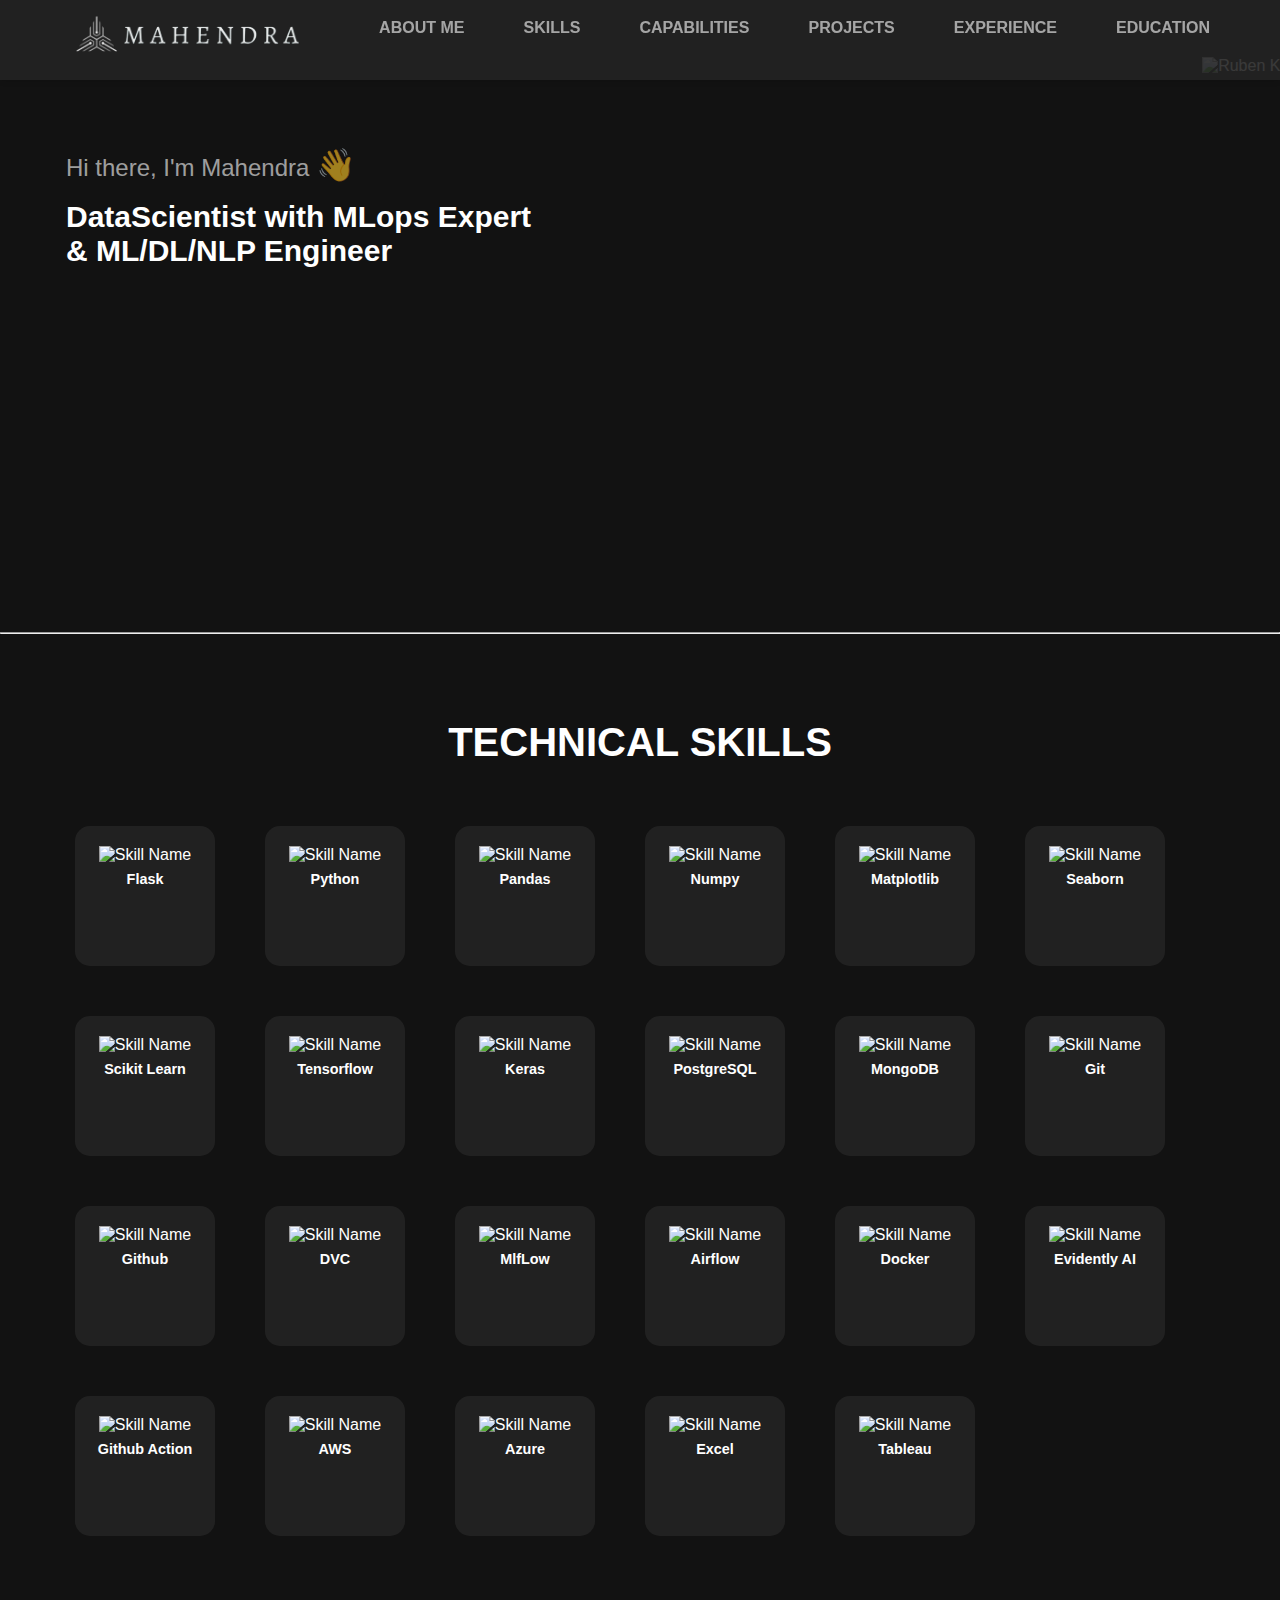
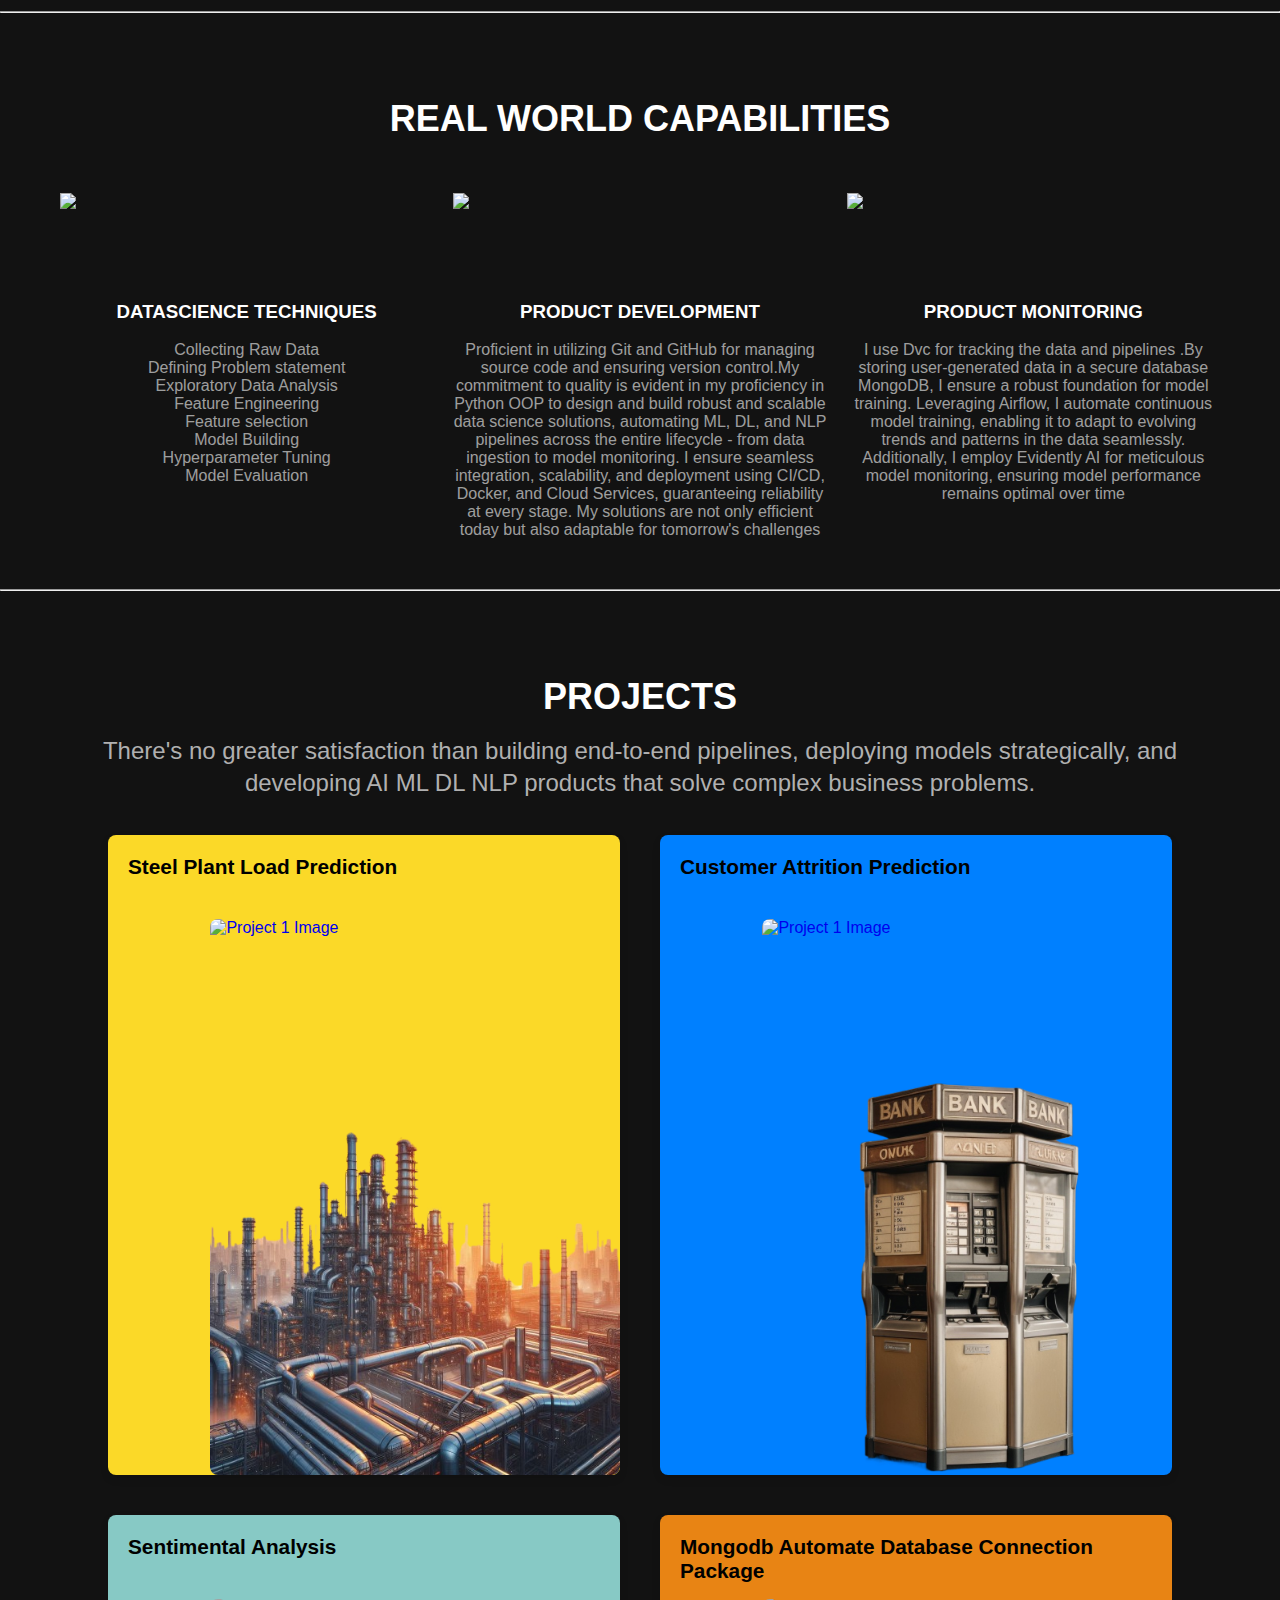
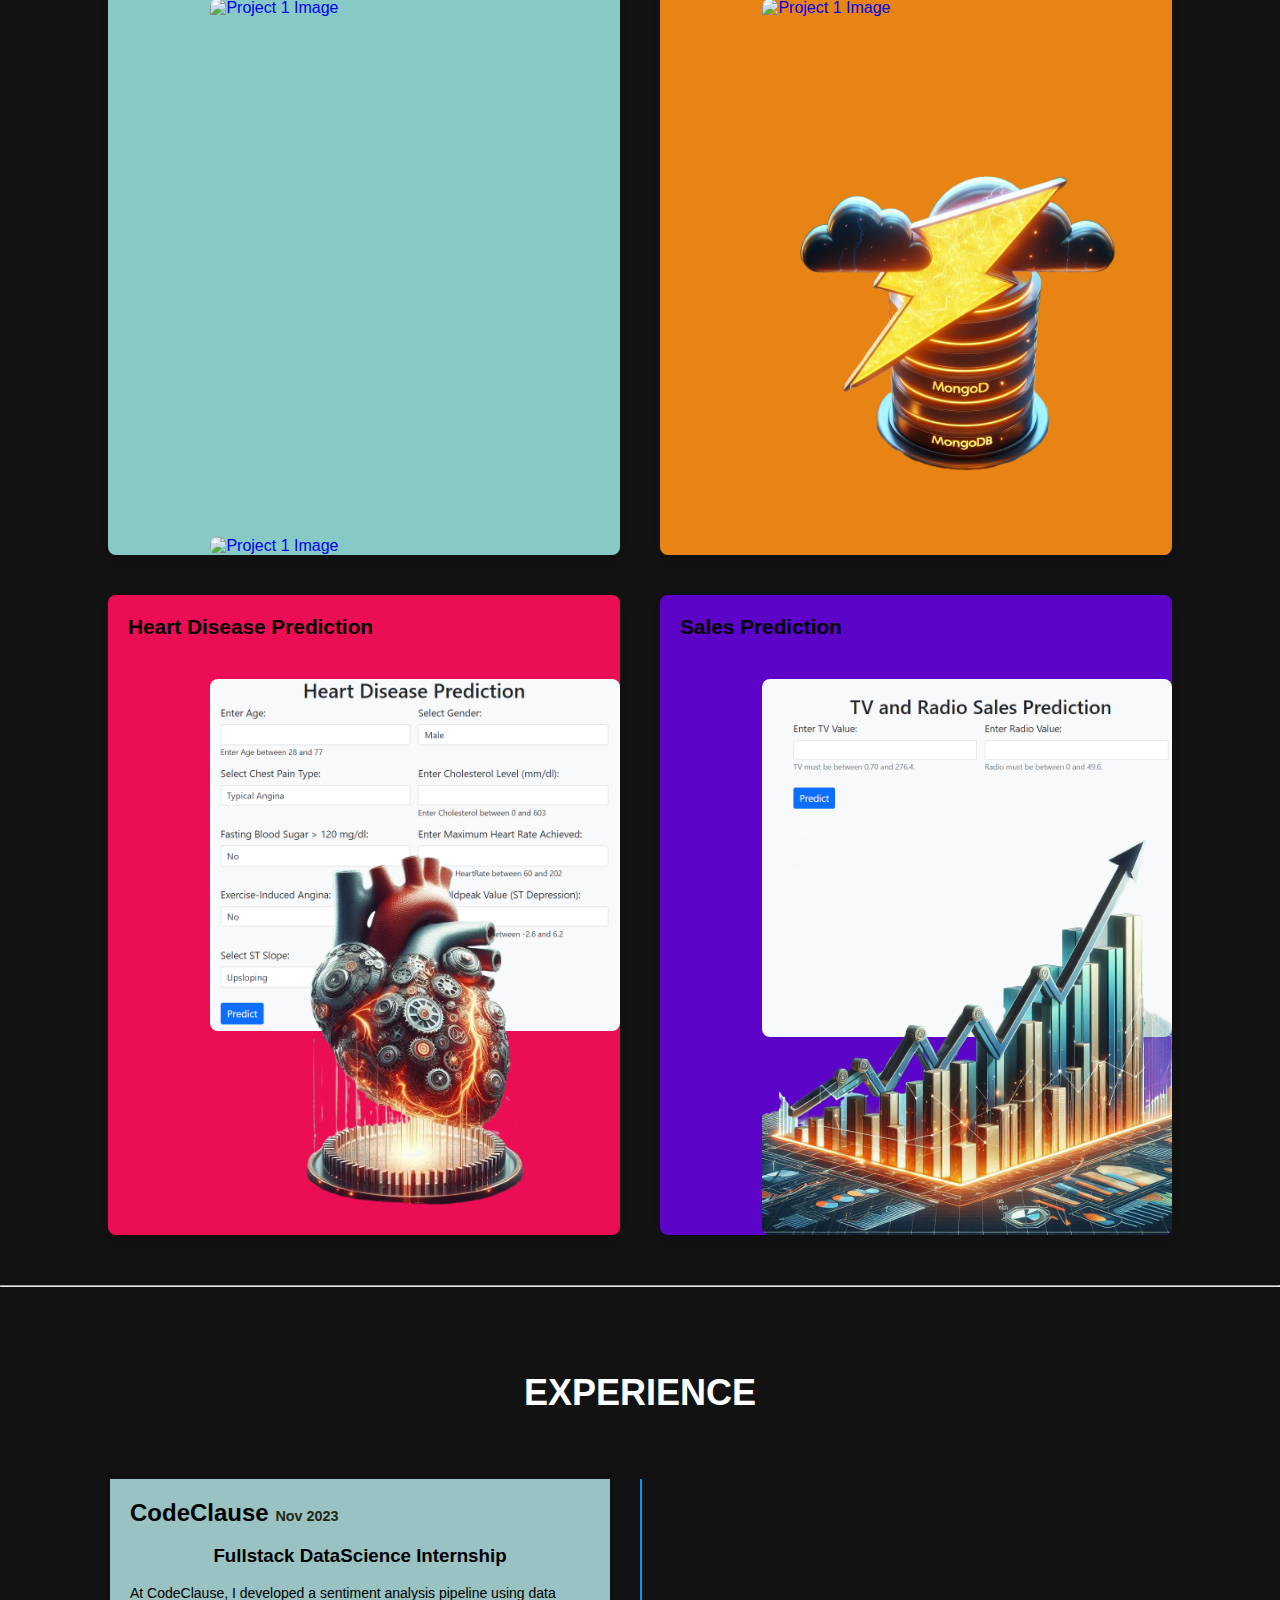
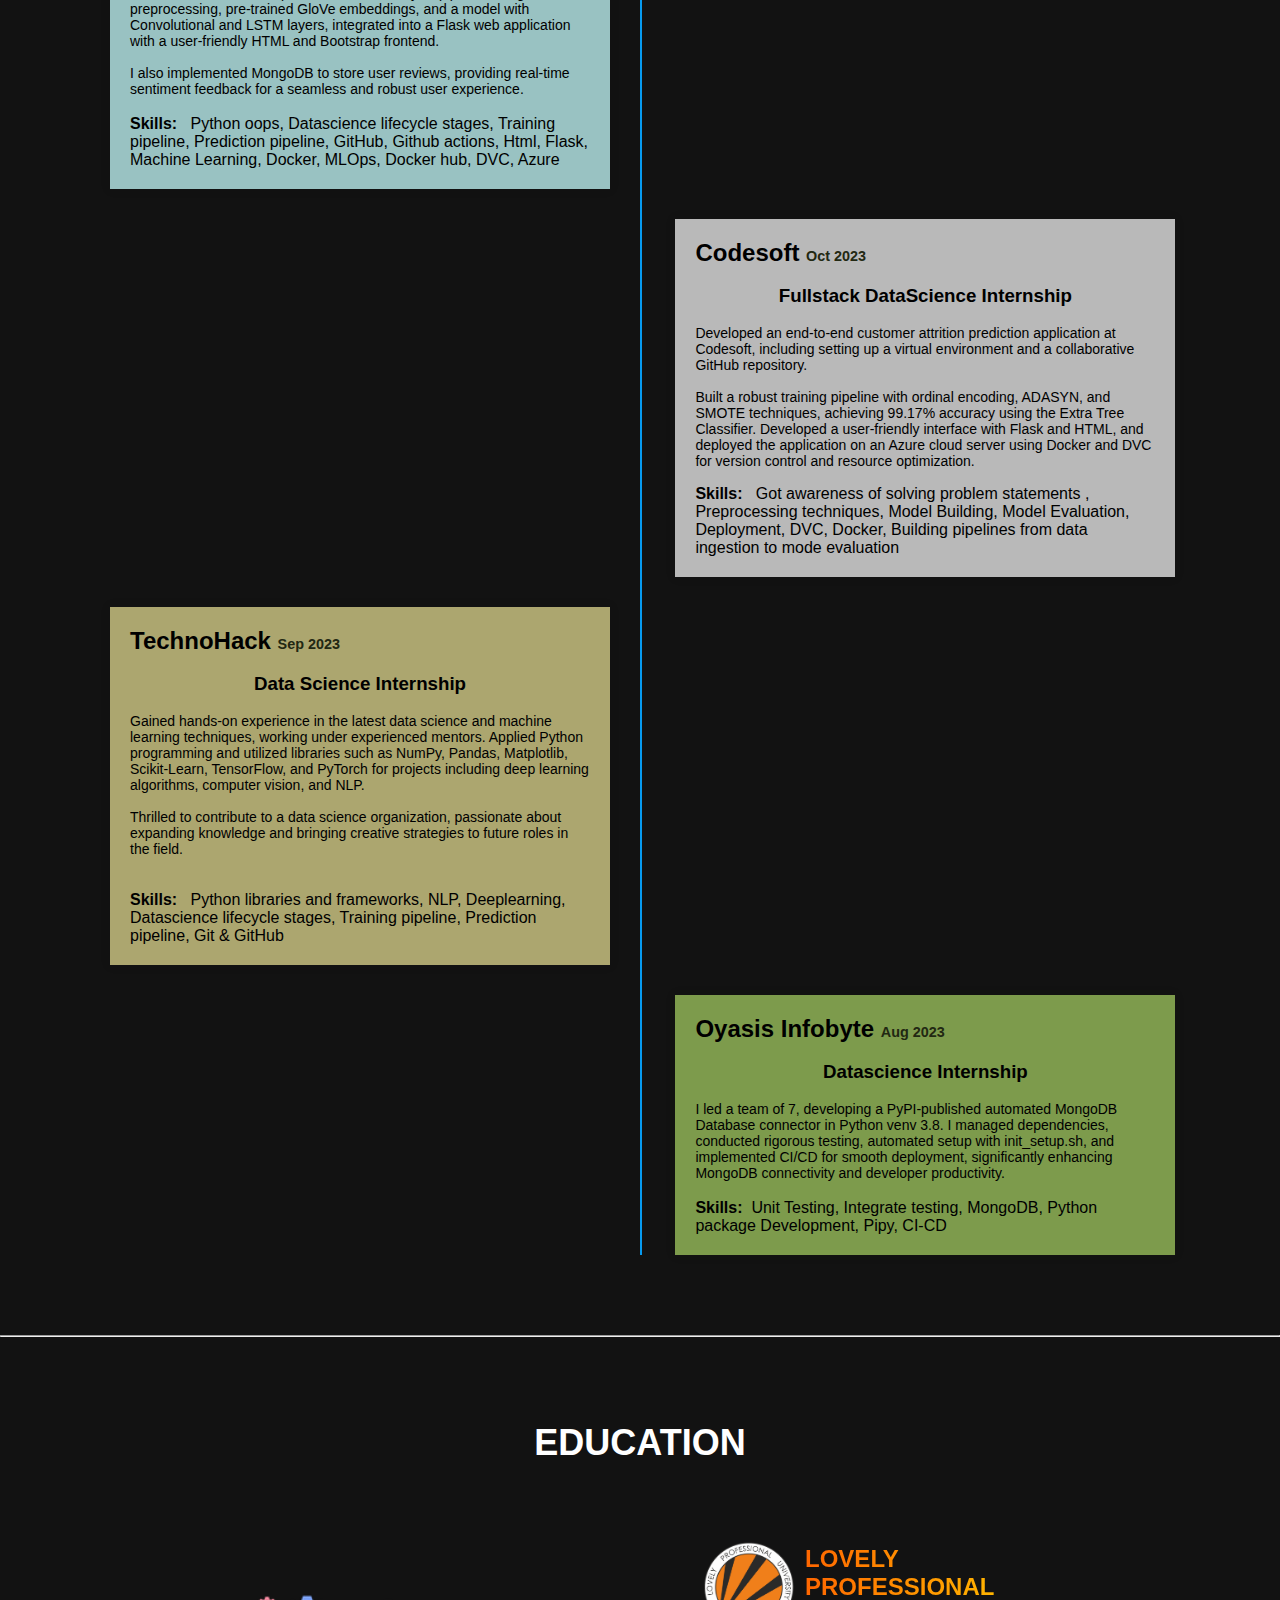
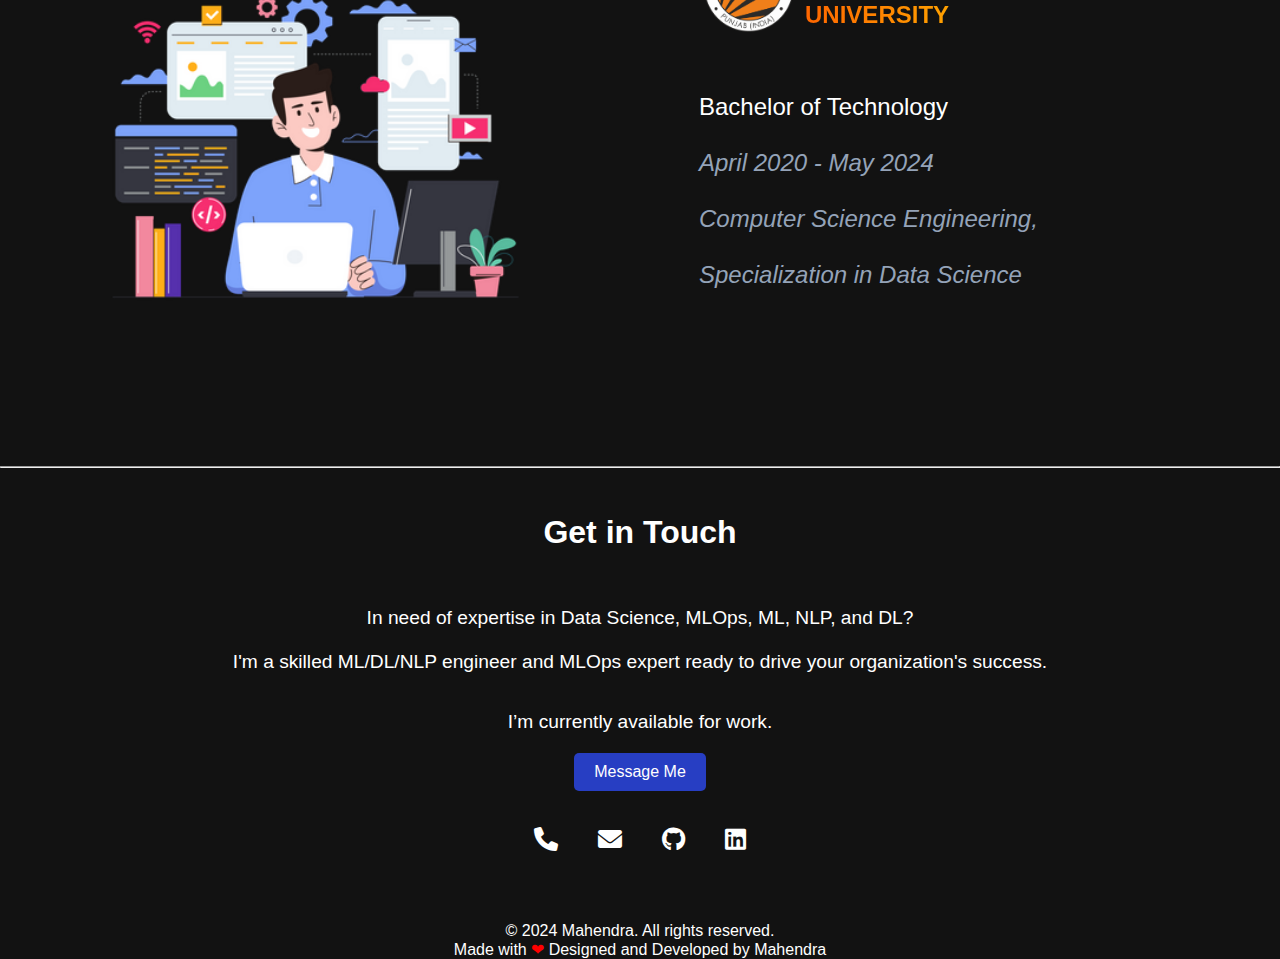
==== myproject/index.html @ 82779351 "first commit" ====
<!DOCTYPE html>
<html lang="en">

<head>
    <meta charset="UTF-8">
    <meta name="viewport" content="width=device-width, initial-scale=1.0">
    <title>Document</title>
    <link rel="stylesheet" href="css/index.css">
    <link rel="stylesheet" href="css/about.css">
    <link rel="stylesheet" href="css/project.css">
    <link rel="stylesheet" href="css/capabilities.css">
    <link rel="stylesheet" href="css/skills.css">
    <link rel="stylesheet" href="css/footer.css">
    <link rel="icon" type="image/svg+xml" href="/assets/favicon-89243759.ico">
    <link rel="stylesheet" href="https://cdnjs.cloudflare.com/ajax/libs/font-awesome/6.0.0-beta3/css/all.min.css">
    <link rel="stylesheet" href="css/education.css">
    <link rel="stylesheet" href="css/experience.css">
    <script src="index.js"></script>
    <!-- Bootstrap CSS -->
</head>

<body style="margin: 0;">

    <nav>

        <!-- <style>
            .logo img {

                width: 15rem;
            }
        </style> -->
        <div class="menu-icon" onclick="toggleMenu()">☰</div>
        <br><br>
        <ul>
            <li class="logo"><img src="images/mahendra_logo-removebg-preview.png" alt="Your Logo"><span></span></li>
            <li><a href="#about">ABOUT ME</a></li>
            <li><a href="#skills">SKILLS</a></li>
            <li><a href="#capabilities">CAPABILITIES</a></li>
            <li><a href="#projects">PROJECTS</a></li>
            <li><a href="#experience">EXPERIENCE</a></li>
            <li><a href="#Education">EDUCATION</a></li>


        </ul>
    </nav>


    <section id="about" style="background-color: rgba(18,18,18,255); color: white;">

        <div class="container relative py-32 md:py-40">
            <div class="w-full pb-64 mx-auto md:pb-0 sm:w-11/12 md:ml-0 md:mr-auto md:w-8/12 lg:w-7/12 relative z-20">
                <p class="  text-lg sm:text-x1 md:text-3x1 text-primarygray mb-4 load-hidden v-scroll-reveal"
                    data-sr-id="0" style="font-size: 1.5rem;">
                    Hi there, I'm Mahendra <span class="wave">👋</span>
                </p>


                <p id="changing-text"
                    class="leftSection  font-black text-primarydark leading-tight text-3xl md:text-4xl mb-4 load-hidden v-scroll-reveal"
                    data-sr-id="2" style="font-size: 2 rem;">
                    DataScientist with MLops Expert <br class="inline-block">
                    &amp; ML/DL/NLP Engineer
                </p>

                <p id="first-paragraph"
                    class="text-lg sm:text-xl md:text-4xl text-primarygray mb-6 load-hidden v-scroll-reveal"
                    data-sr-id="3">
                    The journey from raw data to impactful solutions is what truly excites me.<br>
                    A highly dedicated and results-oriented Data Scientist with a passion for <br>solving complex business problems with enthusiasm<br>
                    
                    
                </p>
                <p> <a href="/#projects"
                        class="button--primary mb-3 load-hidden nuxt-link-exact-active nuxt-link-active v-scroll-reveal"
                        aria-current="page" data-sr-id="4">
                        View my work
                    </a>
                    <a href="/#capabilities" class="button--transparent mb-1 md:mb-3 load-hidden v-scroll-reveal"
                        data-sr-id="5">
                        More about me
                    </a>
                </p>
            </div>
            <div class="image-container">
                <img src="/images/mahi pic 3.png" alt="Ruben Kuipers" class="intro__image ">
            </div>
        </div>
    </section>
    <hr>
    <section id="skills" style="background-color: rgba(18, 18, 18, 255); color: white;">
        <br><br>
        <h2 style="text-align: center; font-size: 2.5rem">TECHNICAL SKILLS</h2><br><br>
        <div class="skills-grid">


            <div class="skill-box">
                <img src="/images/flask.png" alt="Skill Name">
                <h3 class="h3-font">Flask</h3>
            </div>
            <div class="skill-box">
                <img src="/images/python.png" alt="Skill Name">
                <h3 class="h3-font">Python</h3>
            </div>
            <div class="skill-box">
                <img src="/images/pandas.png" alt="Skill Name">
                <h3 class="h3-font">Pandas</h3>

            </div>
            <div class="skill-box">
                <img src="/images/numpy.png" alt="Skill Name">
                <h3 class="h3-font">Numpy</h3>

            </div>
            <div class="skill-box">
                <img src="/images/matplotlib.png" alt="Skill Name">
                <h3 class="h3-font">Matplotlib</h3>
            </div>
            <div class="skill-box">
                <img src="/images/seaborn.png" alt="Skill Name">
                <h3 class="h3-font">Seaborn</h3>
            </div>
            <div class="skill-box">
                <img src="/images/scikit learn.png" alt="Skill Name">
                <h3 class="h3-font">Scikit Learn</h3>
            </div>
            <div class="skill-box">
                <img src="/images/tensorflow.png" alt="Skill Name">
                <h3 class="h3-font">Tensorflow</h3>
            </div>
            <div class="skill-box">
                <img src="/images/keras.png" alt="Skill Name">
                <h3 class="h3-font">Keras</h3>
            </div>
            <div class="skill-box">
                <img src="/images/postgre sql.png" alt="Skill Name">
                <h3 class="h3-font">PostgreSQL</h3>
            </div>
            <div class="skill-box">
                <img src="/images/monogdb.png" alt="Skill Name">
                <h3 class="h3-font">MongoDB</h3>
            </div>
            <div class="skill-box">
                <img src="/images/git.png" alt="Skill Name">
                <h3 class="h3-font">Git</h3>
            </div>
            <div class="skill-box">
                <img src="/images/github.png" alt="Skill Name">
                <h3 class="h3-font">Github</h3>
            </div>
            <div class="skill-box">
                <img src="/images/DVC image.png" alt="Skill Name">
                <h3 class="h3-font">DVC</h3>
            </div>
            <div class="skill-box">
                <img src="/images/mlflow.png" alt="Skill Name">
                <h3 class="h3-font">MlfLow</h3>
            </div>
            <div class="skill-box">
                <img src="/images/airflow-icon-2048x2048-ptyvisqh.png" alt="Skill Name">
                <h3 class="h3-font">Airflow</h3>
            </div>
            <div class="skill-box">
                <img src="/images/social.png" alt="Skill Name">
                <h3 class="h3-font">Docker</h3>
            </div>
            <div class="skill-box">
                <img src="/images/evidently ai.png" alt="Skill Name">
                <h3 class="h3-font">Evidently AI</h3>
            </div>
            <div class="skill-box">
                <img src="/images/githubactions.png" alt="Skill Name">
                <h3 class="h3-font">Github Action</h3>
            </div>
            <div class="skill-box">
                <img src="/images/aws.png" alt="Skill Name">
                <h3 class="h3-font">AWS</h3>
            </div>
            <div class="skill-box">
                <img src="/images/azure.png" alt="Skill Name">
                <h3 class="h3-font">Azure</h3>
            </div>
            <div class="skill-box">
                <img src="/images/excel.png" alt="Skill Name">
                <h3 class="h3-font">Excel</h3>
            </div>
            <div class="skill-box">
                <img src="/images/Tableau.png" alt="Skill Name">
                <h3 class="h3-font">Tableau</h3>
            </div>
            <!-- End repeat -->
        </div>
    </section>

    <hr>

    <section id="capabilities" style="background-color: rgba(18, 18, 18, 255); color: white;">
        <br><br>
        <h1 style="color: white; text-align: center;font-size: 2.25rem;
    line-height: 2.5rem;">REAL WORLD CAPABILITIES</h1> <br> <br><br>
        <div class="flex flex-wrap">
            <div>
                <img class="centered" src="/images/datascience logo.png" style="height: 90px;"><br>
                <h3>DATASCIENCE TECHNIQUES</h3><br>
                <ul id="first-ul">
                    <li> Collecting Raw Data </li>
                    <li> Defining Problem statement </li>
                    <li>Exploratory Data Analysis</li>
                    <li>Feature Engineering</li>
                    <li>Feature selection</li>
                    <li>Model Building</li>
                    <li>Hyperparameter Tuning </li>
                    <li>Model Evaluation</li>
                </ul>
            </div>
            <br><br>

            <div>
                <img class="centered" src="/images/last-cap.png" style="height: 90px;"><br>
                <h3>PRODUCT DEVELOPMENT</h3><br>
                <ul>
                    <li>
                        Proficient in utilizing Git and GitHub for managing source code and ensuring version control.My commitment to quality is evident in my proficiency in Python OOP to design and build robust and scalable data science solutions, automating ML, DL, and NLP pipelines across the entire lifecycle - from data ingestion to model monitoring. I ensure seamless integration, scalability, and deployment using CI/CD, Docker, and Cloud Services, guaranteeing reliability at every stage. My solutions are not only efficient today but also adaptable for tomorrow's challenges

                    </li>
                </ul>
            </div>

            <br><br>
            <div>
                <img class="centered" src="/images/mid-cap.png" style="height: 90px;"><br>
                <h3 style="justify-content: center;">PRODUCT MONITORING</h3><br>
                <ul>
                    <li>I use Dvc for tracking the data and pipelines .By storing user-generated data in a secure
                        database MongoDB, I ensure a robust foundation for model training. Leveraging Airflow, I
                        automate continuous model training, enabling it to adapt to evolving trends and patterns in the
                        data seamlessly. Additionally, I employ Evidently AI for meticulous model monitoring, ensuring
                        model performance remains optimal over time </li>
                </ul>
            </div>
        </div>
    </section>


    <hr>


    <!-- <section id="projects" style="background-color: #e0e0e0;">
        <h2>Projects</h2>
    </section> -->
    <section id="projects"> <br><br>
        <div class="container text-center">
            <h1 style="color: white; text-align: center;font-size: 2.25rem;
        line-height: 2.5rem;">PROJECTS</h1> <br>
            <p style="color: #b0b0b0; text-align: center;         font-size: 1.5rem;
        line-height: 2rem;" class="project-text">
                There's no greater satisfaction than building end-to-end pipelines, deploying models strategically, and
                developing AI ML DL NLP products that solve complex business problems.
            </p>
            <!-- <hr><hr><hr><hr><hr> -->
            <br><br>
            <div class="project-row">
                <!-- Project 1 -->
                <!-- <div class="project" style="background-color:#fbd928;">
                <h5 style="color:#AA9009">Project Title 1</h5>    
                <p style="font-size: 2rem; font-weight: bold;">Project description 1...</p>
                 <a href="https://loyaltyride.nl" target="_blank">View Project</a>
                <img class="behind-pro-img1" src="https://rubenkuipers.design/_nuxt/img/3739d82.webp" alt="Project 1 Image">
                <img class="pro-img1" src="images/png wine.png" alt="Project 1 Image">
            </div> -->
                <div class="project" style="background-color:#fbd928;">
                    <a href="https://github.com/mahendra867/steel-plant-Load-Prediction" target="_blank">
                        <h5 class="pro-name" style="color:#000000; ">Steel Plant Load Prediction</h5>
                        <!-- <p style="font-size: 2rem; font-weight: bold;">Project description 2...</p> -->
                        <img class="behind-pro-img1" id="steel-pic" src="/images/steel plant load website.png"
                            alt="Project 1 Image">
                        <img class="pro-img1" src="images/steel plant.png" alt="Project 1 Image">
                    </a>
                </div>

                <!-- Project 2 -->
                <div class="project" style="background-color: #0080ff;">
                    <a href="https://github.com/mahendra867/End-to-End-Churn-Prediction-application" target="_blank">
                        <h6 class="pro-name"  style="color:#000000; ">Customer Attrition Prediction</h6>
                        <!-- <p style="font-size: 2rem; font-weight: bold;">Project description 2...</p> -->
                        <img class="behind-pro-img1" id="bank-pic" src="/images/Bank customer churn website.png"
                            alt="Project 1 Image">
                        <img class="pro-img2"
                            src="images/pikaso_texttoimage_35mm-film-photography-bank-Customer-Churn-png-imag-fotor-bg-remover-20240513104221.png"
                            alt="Project 2 Image">
                    </a>
                </div>
                <!-- Project 3 -->
                <div class="project" style="background-color:#87c9c5">
                    <a href="https://github.com/mahendra867/End-to-End-sentimental-analysis-with-NLP" target="_blank">
                        <h6 class="pro-name"  style="color:#000000">Sentimental Analysis</h6>
                        <!-- <p style="font-size: 2rem; font-weight: bold;">Project description 2...</p> -->
                        <img class="behind-pro-img1" id="Sentimental-pic"
                            src="/images/sentimental analysis website image.png" alt="Project 1 Image">
                        <img class="pro-img1" src="https://rubenkuipers.design/_nuxt/img/57e12ef.webp"
                            alt="Project 1 Image">
                    </a>
                </div>
                <!-- Project  4-->
                <div class="project" style="background-color: #e88414;">
                    <a href="https://github.com/mahendra867/Mongodbconnectorpkg" target="_blank">
                        <h6 class="pro-name1"  style="color:#000000; ">Mongodb Automate Database Connection Package</h6>
                        <!-- <p style="font-size: 2rem; font-weight: bold;">Project description 2...</p> -->
                        <img class="behind-pro-img1" id="Mongodb" src="/images/mongodb automate database connection.png"
                            alt="Project 1 Image">
                        <img class="pro-img2" src="images/mongodb generated pic.png"
                            alt="Project 2 Image">
                    </a>
                </div>
                  <!-- Project  5-->
                <div class="project" style="background-color:#ec0e54;">
                    <a href="https://github.com/mahendra867/End-to-End-Heart-Disease-Application-" target="_blank">
                        <h5 class="pro-name"  style="color:#000000">Heart Disease Prediction</h5>
                        <!-- <p style="font-size: 2rem; font-weight: bold;">Project description 2...</p> -->
                        <img class="behind-pro-img1"  id="Heart-Disease" src="images/heart disease application.png"
                            alt="Project 1 Image">
                        <img class="pro-img1" src="images/heart image.png" alt="Project 1 Image">
                    </a>
                </div>
                <!-- Project 6 -->
                <div class="project" style="background-color: #7300ffc3;">
                    <a href="https://github.com/mahendra867/TV-sales-prediction-application" target="_blank">
                        <h6 class="pro-name"  style="color:#000000">Sales Prediction</h6>
                        <!-- <p style="font-size: 2rem; font-weight: bold;">Project description 2...</p> -->
                        <img class="behind-pro-img1" id="Sales-Prediction" src="images/tv sales webapplication.png"
                            alt="Project 1 Image">
                        <img class="pro-img2"
                            src="images/sales image.png"
                            alt="Project 2 Image">
                    </a>
                </div>

            </div>
        </div>
    </section>



    <hr>
    <section id="experience" style="background-color: rgba(18, 18, 18, 255);">
        <br><br>
        <h1 style="color: white; text-align: center;font-size: 2.25rem;
        line-height: 2.5rem;">EXPERIENCE</h1> <br>
        <br>
        
        <!-- Your Experience content goes here -->
        <div class="timeline">
            <!-- Experience 1 -->
            <div class="timeline-item left" >
                <div class="timeline-icon"></div>
                <div class="timeline-content" style="background-color: #99c2c2;" >
                    <!-- <h2>CodeClause                     Nov 2023 - Dec 2023</h2> -->
                    
                    <h2 class="exp">CodeClause   <span class="date" style="margin-left: auto; " >Nov 2023</span></h2>
                    <!-- <div class="contain" style=" display: flex; align-items: center;">
                        <p1 style="display: inline;">CodeClause  </p1>&nbsp; 
                        <span class="date" style="margin-left: auto; " >Nov 2023</span>
                    </div> -->
                    <br>
                    <h3>Fullstack DataScience Internship</h3><br>
                    <p style="font-size: 14px;"> 
                    
                        At CodeClause, I developed a sentiment analysis pipeline using data preprocessing, pre-trained GloVe embeddings, and a model with Convolutional and LSTM layers, integrated into a Flask web application with a user-friendly HTML and Bootstrap frontend.<br> <br>
                        I also implemented MongoDB to store user reviews, providing real-time sentiment feedback for a seamless and robust user experience.
                    </p>
                    <br>
                    <p>
                        <b>Skills: </b>&nbsp; Python oops, Datascience lifecycle stages, Training pipeline,  Prediction pipeline, GitHub, Github actions, Html, Flask, Machine Learning, Docker, MLOps, Docker hub, DVC,  Azure 
                    </p>
                    <!-- <span class="date">Oct 2022 - Jan 2023 <b>skills</b></span> -->
                </div>
            </div>
    
            <!-- Experience 2 -->
            <div class="timeline-item  right" id="right"    >
                <div class="timeline-icon"></div>
                <div class="timeline-content" style="background-color: #b9b9b9;" >
                    <!-- <h2>Oasis Infobyte                 Oct 2023 - Nov 2023</h2> -->
                    
                    <h2> Codesoft  <span class="date" style="margin-left: auto; " >Oct 2023</span></h2>
                    <!-- <div class="contain" style=" display: flex; align-items: center;">
                        <p1 style="display: inline;">Oasis Infobyte </p1>&nbsp; 
                        <span class="date" style="margin-left: auto; " >Oct 2023</span>
                    </div> -->
                    <br>
                    <h3>Fullstack DataScience Internship</h3><br>
                    <p style="font-size: 14px;"> 
                        Developed an end-to-end customer attrition prediction application at Codesoft, including setting up a virtual environment and a collaborative GitHub repository.<br> <br>

                        Built a robust training pipeline with ordinal encoding, ADASYN, and SMOTE techniques, achieving 99.17% accuracy using the Extra Tree Classifier. Developed a user-friendly interface with Flask and HTML, and deployed the application on an Azure cloud server using Docker and DVC for version control and resource optimization.<br> <br>
                    <p>
                        <b>Skills: </b>&nbsp;  Got awareness of solving problem statements , Preprocessing techniques, Model Building, Model Evaluation, Deployment, DVC, Docker, Building pipelines from data ingestion to mode evaluation
                    </p>
                        <!-- <span class="date">August 2023</span> -->
                </div>
            </div>
    
            <!-- Experience 3 -->
            <div class="timeline-item left">
                <div class="timeline-icon"></div>
                <div class="timeline-content" style="background-color: #aca66f;" >
                    <h2 class="exp">TechnoHack <span class="date" style="margin-left: auto; " >Sep 2023</span>
                    </h2><br>
                    <!-- <div class="contain" style=" display: flex; align-items: center;">
                        <p1 style="display: inline;">TechnoHack </p1>&nbsp; 
                        <span class="date" style="margin-left: auto; " >Sep 2023</span>
                    </div><br> -->
                    <h3>Data Science Internship</h3><br>
                    <p style="font-size: 14px;" >
                        Gained hands-on experience in the latest data science and machine learning techniques, working under experienced mentors. Applied Python programming and utilized libraries such as NumPy, Pandas, Matplotlib, Scikit-Learn, TensorFlow, and PyTorch for projects including deep learning algorithms, computer vision, and NLP. <br><br>

                        Thrilled to contribute to a data science organization, passionate about expanding knowledge and bringing creative strategies to future roles in the field. <br><br>
                    </p>
                    <br>
                    <p>
                        <b>Skills: </b>&nbsp;  Python libraries and frameworks, NLP, Deeplearning, Datascience lifecycle stages, Training pipeline,  Prediction pipeline, Git & GitHub
                    </p>
                    <!-- <span class="date">Oct 2023 - Nov 2023</span> -->
                </div>
            </div>
    
            <!-- Experience 4 -->
            <div class="timeline-item right" id="right" >
                <div class="timeline-icon"></div>
                <div class="timeline-content" style="background-color: #b8e76ca5;" >

                    <h2>Oyasis Infobyte   <span class="date" style="margin-left: auto; " >Aug 2023</span></h2>
                    <!-- <div class="contain" style=" display: flex; align-items: center;">
                        <p1 style="display: inline;">CodSoft</p1>&nbsp; 
                        <span class="date" style="margin-left: auto; " >August 2023</span>
                    </div> -->
                    <br>
                    <h3>Datascience Internship</h3><br>
                    <p style="font-size: 14px;">
                        I led a team of 7, developing a PyPI-published automated MongoDB Database connector in Python venv 3.8. I managed dependencies, conducted rigorous testing, automated setup with init_setup.sh, and implemented CI/CD for smooth deployment, significantly enhancing MongoDB connectivity and developer productivity.<br>

                    </p>
                    <br>
                   <p><b>Skills: </b>&nbsp;Unit Testing, Integrate testing, MongoDB, Python package Development, Pipy, CI-CD
                    
                   </p>
                </div>
            </div>
        </div>
    </section>
    

    
    <hr>
    <style>
        #Education div {
            flex-direction: row;
        }

        #Education div>div {
            width: 90%;
        }

        .part2 {
            padding-left: 10%;
        }

        @media only screen and (max-width: 1200px) {
            #Education div>div {
                width: 100%;
            }

            .part2 {
                padding-left: 0;
            }
        }

        @media only screen and (max-width: 600px) {
            #Education div {
                flex-direction: column-reverse;
            }

            #Education div>div {
                width: 100%;
            }

            .part2 p {
                font-size: 1.5rem;
            }

            .lpu {
                font-size: 10.5rem;
            }
        }
    </style>

    <section id="Education" style="background-color: rgba(18, 18, 18, 255);"><br><br>
        <h1 style="color: white; text-align: center;font-size: 2.25rem;
        line-height: 2.5rem;">EDUCATION</h1><br>
        <div style="display: flex; justify-content: space-between;">
            <!-- Left half with gif -->
            <div>
                <img style="width: 100%;" src="images/bg.webp" alt="Your gif">
            </div>
            <!-- Right half with university logo and text -->

            <div class="part2" style=" color: rgb(151, 156, 161); font-size: 1.5rem; ">
                <br><br>
                <div style="display: flex; align-items: center;">
                    <img style="height: 90px; padding: 5px; padding-right: 10px;" src="images/lpu-logo.png"
                        alt="University Logo">
                    <div class="lpu">
                        <p
                            style="margin: 0; background: -webkit-linear-gradient(left, #ff6600, #ffff00); -webkit-background-clip: text; -webkit-text-fill-color: transparent;  font-weight: bold; ">
                            LOVELY</p>
                        <p
                            style="margin: 0; background: -webkit-linear-gradient(left, #ff6600, #ffff00); -webkit-background-clip: text; -webkit-text-fill-color: transparent;font-weight: bold;">
                            PROFESSIONAL</p>
                        <p
                            style="margin: 0; background: -webkit-linear-gradient(left, #ff6600, #ffff00); -webkit-background-clip: text; -webkit-text-fill-color: transparent;font-weight: bold;">
                            UNIVERSITY</p>
                    </div>
                </div>
                <br>
                <br>
                <div style="color: rgb(148, 163, 184);">
                    <p style="color: white;">Bachelor of Technology</p><br>
                    <i>
                        <p>April 2020 - May 2024</p><br>
                    </i>
                    <i>
                        <p>Computer Science Engineering,</p><br>
                        <p>Specialization in Data Science</p>
                    </i>
                </div>
            </div>
        </div>
    </section>

    <hr>
    <!-- <section style="color: white;"> -->
    <div class="footer" id="img-foot">
        <div class="video-background">
            <video autoplay loop muted>
                <source src="https://cdn.pixabay.com/video/2020/11/01/53982-476396357_large.mp4" type="video/mp4">
            </video>
        </div>
        <br><br>
        <h2 style="font-size: 2rem;">Get in Touch</h2><br><br>
        <p style="font-size: 1.2rem;">In need of expertise in Data Science, MLOps, ML, NLP, and DL? <br><br>I'm a skilled ML/DL/NLP engineer and MLOps expert ready to drive your organization's success.</p><br>
        <p style="font-size: 1.2rem;">I’m currently available for work.</p>
        <a href="mailto:mahendramahesh2001@gmail.com" class="message-me">Message Me</a><br><br><br>
        <div class="foot-text">
            <a href="tel:9989590577"><i class="fas fa-phone"></i></a>
            <a href="mailto:mahendramahesh2001@gmail.com"><i class="fas fa-envelope"></i></a>
            <a href="https://github.com/mahendra867" target="_blank"><i class="fab fa-github"></i></a>
            <a href="https://www.linkedin.com/in/mahendra-o/" target="_blank"><i class="fab fa-linkedin"></i></a>
           
        </div>
        <p class="foot-para">© 2024 Mahendra. All rights reserved. <br>
            Made with <span style="color: red;">&#10084;</span> Designed and Developed by Mahendra</p>
    </div>
    <!-- </section> -->

    <script src="js/index.js" type="text/javascript"></script>
</body>

</html>
---- myproject/css/index.css ----
*{
    margin:0;
    padding: 0;
}
body {
    background-color: rgba(18, 18, 18, 255);
    margin: 0;
    font-family: Arial, sans-serif;
    min-height: 100vh;
    width: 100vw;
    overflow-x : hidden;
}
nav {
    position: fixed;
    top: 0;
    left: 0;
    width: 100%;
    background-color: rgba(35, 35, 35, 0.9);
    z-index: 1000;
    box-shadow: 0 2px 5px rgba(0, 0, 0, 0.1);
    height: 5rem;
}
nav ul {
    display: flex;
    justify-content: space-between;
    align-items: center;
    padding: 0 20px;
    margin: 0;
    margin-top: -40px;
    margin-left: 50px;
    margin-right: 50px;
}
nav ul li {
    list-style-type: none;
}
.logo {
    display: flex;
    align-items: center;
}
.logo img {
    width: 15rem;
    height: auto;
    margin-right: 10px;
    margin-top: 10px;
}
.logo span {
    color: #fff;
    font-size: 1.4em;
    font-weight: bold;
}
nav ul li a {
    text-decoration: none;
    color:rgba(255, 255, 255, 0.60);;
    font-weight: bold;
    transition: color 0.3s;
}
nav ul li a:hover {
    background-color: rgb(255, 255, 255,0.1);
    color: white;
}
section {
    padding-top: 50px;
    padding-bottom: 50px; /* Add padding to ensure content doesn't stick to the edges */
    padding: 50px;
}
.menu-icon {
    display: none;
    color: #fff;
    font-size: 24px;
    cursor: pointer;
    text-align: right;
    padding: 10px;
}
@media screen and (max-width: 1000px) {
    nav ul {
        display: none;
        flex-direction: column;
        padding: 10px;
        background-color: #121212;
        opacity: 0.99;
        border: solid white;
        height: 30rem;
    }
    .logo {
        justify-content: space-between;
        margin-right: 0;
        margin-bottom: 10px;
        text-align: center;
        height: 4rem;
        background-color: rgba(206, 206, 206, 0.2);
        width: 100%;
        justify-content: center;
    }
    .logo img {
        width: 11rem;
    }
    nav ul li {
        margin-bottom: 10px;
        text-align: center;
    }
    .menu-icon {
        display: block;
        float: right;
    }
}
---- myproject/css/about.css ----
/* You can place this CSS in your existing CSS file or create a new one */
#about {
    /* height: 1000px; Default height for large screens */
    height: 400px;
    margin:1rem;

}


#about p {
    opacity: 0;
    transition: opacity 0.5s ease-in-out;
}

#about p.show {
    opacity: 1;
}
.show {
    opacity: 1;
    transition: opacity 0.5s ease-in-out;
}


@keyframes wave-animation {
    0% { transform: rotate( 0.0deg) }
    10% { transform: rotate(14.0deg) }  
    20% { transform: rotate(-8.0deg) }
    30% { transform: rotate(14.0deg) }
    40% { transform: rotate(-4.0deg) }
    50% { transform: rotate(10.0deg) }
    60% { transform: rotate( 0.0deg) }  
    100% { transform: rotate( 0.0deg) }
  }
  .wave {
    display: inline-block;
    transform-origin: 70% 70%;
    animation-name: wave-animation;
    animation-duration: 2.5s;
    animation-iteration-count: infinite;
    animation-timing-function: linear;
    font-size: 2rem;
  }

/* Adjust height for medium screens */
@media screen and (max-width: 1024px) {
    #about {
        height: 400px; /* Adjust height for medium screens */
    }
}

/* Adjust height for small screens */
@media screen and (max-width: 767px) {
    #about {
        height: 875px; /* Adjust height for small screens */
    }
   
}
/* Adjust font sizes for smaller screens */
@media screen and (max-width: 767px) {
 
    .text-lg {
        font-size: 1rem; /* Adjust font size for small screens */
    }
    
    .text-primarydark {
        font-size: 1.5rem; /* Adjust font size for small screens */
    }
    
    .text-3xl {
        font-size: 1.5rem; /* Adjust font size for small screens */
    }
    
    .md-text-4xl {
        font-size: 1.75rem; /* Adjust font size for small screens */
    }
    
    .mb-4 {
        margin-bottom: 0.5rem; /* Adjust margin for small screens */
    }
    
    .mb-6 {
        margin-bottom: 1rem; /* Adjust margin for small screens */
    }
}

/* Center content for smaller screens */
@media screen and (max-width: 767px) {
    .w-full {
        text-align: center; /* Center text for small screens */
    }
    
    .image-container {
        text-align: center; /* Center image for small screens */
    }
}

.w-full {
    width: 100%;
}

.pb-64 {
    padding-bottom: 0rem; /* Adjust as needed */
    padding-top: 5rem;
}

.mx-auto {
    margin-left: auto;
    margin-right: auto;
}

.md-pb-0 {
    padding-bottom: 0; /* Remove padding on medium screens */
}

.sm-w-11\/12 {
    width: 91.666667%; /* 11/12 */
}

.md-ml-0 {
    margin-left: 0; /* Remove left margin on medium screens */
}

.md-mr-auto {
    margin-right: auto; /* Center horizontally on medium screens */
}

.md-w-8\/12 {
    width: 66.666667%; /* 8/12 */
}

.lg-w-7\/12 {
    width: 58.333333%; /* 7/12 */
}

.relative {
    position: relative;
}

.z-20 {
    z-index: 20;
}

.text-lg {
    font-size: 1.125rem; /* Adjust as needed */
}

.sm-text-xl {
    font-size: 1.25rem; /* Adjust as needed */
}

.md-text-2xl {
    font-size: 1.5rem; /* Adjust as needed */
}

.text-primarygray {
    color:rgba(255, 255, 255, 0.60);; /* Adjust as needed */
}

.text-primarydark {
    color: #ffffff; /* Adjust as needed */
}

.font-black {
    font-weight: 900;
}

.text-3xl {
    font-size: 1.875rem; /* Adjust as needed */
}

.md-text-4xl {
    font-size: 2.25rem; /* Adjust as needed */
}

.mb-4 {
    margin-bottom: 1rem; /* Adjust as needed */
}

.mb-6 {
    margin-bottom: 1.5rem; /* Adjust as needed */
}

.inline-block {
    display: inline-block;
}

.button--primary,
.button--transparent {
    display: inline-block;
    padding: 0.75rem 1.5rem; /* Adjust as needed */
    border: none;
    border-radius: 2rem; /* Adjust as needed */
    text-align: center;
    text-decoration: none;
    cursor: pointer;
    transition: background-color 0.3s ease-in-out;
    font-weight: bold; 
}

.button--primary {
    background-color: #09f; /* Adjust as needed */
    color: #121212;
    font-weight: bold; /* Adjust as needed */
}



.button--primary:hover {
    background-color: #2C5282; /* Adjust as needed */
}

.button--transparent {
    background-color: transparent;
    border: 1px; /* Adjust as needed */
    color: #09f; /* Adjust as needed */
    font-weight: bold;
}

.button--transparent:hover {
    background-color: #E2E8F0; /* Adjust as needed */
}
/* Styles for medium and large screens */
/* .about-content {
    display: flex;
}

/* Styles for small screens */
/* @media screen and (max-width: 767px) {
    .about-content {
        flex-direction: column;
        align-items: center;
    }
    .about-content > div {
        width: 100%;
        margin-top: 1rem;
    }
    .about-content img {
        max-width: 100%;
    }
}  */
/* You can place this CSS in your existing CSS file or create a new one */
/* You can place this CSS in your existing CSS file or create a new one */




/* 
.container {
    position: relative;
}

.image-container {
    position: absolute;
    top: 0;
    right: 0;
    bottom: 0;
    left: 0;
    display: flex;
    justify-content: center;
    align-items: center;
}

.intro__image {
    max-width: 80%; 
    height: auto;
    position: absolute;
    bottom: 0;
    z-index: 10;
    width: 80%;
    opacity: 1;
    transition: opacity 1s;
}


@media screen and (max-width: 767px) {
    .image-container {
        position: static;
        display: block;
        margin-top: 1rem;
    }
} */


.intro__image {
    position: absolute;
    top: -25px;
    right: -110px;
    max-width: 50%; /* Adjust the width as needed */
    /* height: auto; */
    max-height: 595px;
}

/* Additional styles for smaller screens */
@media screen and (max-width: 767px) {
    .intro__image {
        position: static;
        display: block;
        margin-top: 1rem; /* Adjust margin as needed */
        max-width: 100%; /* Reset width for smaller screens */
    }
}
@media screen and (min-width: 767px) {
    .intro__image {

        margin-top: 1rem; /* Adjust margin as needed */
    }
}
@media screen and (min-width: 768px){
    #about {
        height: 500px; /* Adjust height for small screens */
    }

}

*{
    margin:0;
    padding: 0;
      
}
---- myproject/css/project.css ----
/* Your existing CSS */
body {
    background-color: rgba(18, 18, 18, 255);
    margin: 0;
    font-family: Arial, sans-serif;
}

/* Resetting default browser styles */
body, h1, h2, h3, h4, p, ul, li {
    margin: 0;
    padding: 0;
}

.container {
    width: 100%;
    margin-right: auto;
    margin-left: auto;
}

.project-row {
    display: flex;
    flex-wrap: wrap;
    justify-content: center;
    gap: 40px;
}

.project {
    position: relative;
    cursor: pointer;
    width: 40%; /* Adjust the width of the project container */
    padding: 20px;
    border-radius: 8px;
    box-shadow: 0 4px 8px rgba(0, 0, 0, 0.1);
    overflow: hidden;
    transition: transform 0.3s; /* Add transition for smooth scaling */
    z-index: 1; /* Ensure that project content is layered below */
    min-height: 600px;
}

.project:hover {
    transform: scale(1.05); /* Increase scale on hover */
}

.project h5, .project h6, .project h1{
    color: #353030;
    margin-bottom: 20px;
    font-size: 1.3rem;
    font-weight: bold;
}

.project p {
    font-size: 1.6rem;
    font-weight: bold;
    color: #5a4f4f;
    margin-bottom: 20px;
}

.project a {
    /* color: #504a4a; */
    text-decoration: none;
    /* font-weight: bold;
    background-color: rgba(247, 249, 252, 0.2);
    padding: 10px 20px;
    border-radius: 4px; */
    transition: background-color 0.3s;
}

.project a:hover {
    background-color: rgba(176, 184, 192, 0.6);
}

.project img {
    width: 80%;
    border-radius: 8px;
    margin-top: 20px;
    object-fit: cover;
}

.behind-pro-img1 {
    position: absolute;
    top: 10%;
    left: 20%;
    width: 100%;
    height: 90%;
    object-fit: cover;
    z-index: -1; /* Ensure that behind image is layered on top */
    
}
@keyframes move-left-right {
    0% { left: 0; }
    50% { left: 10%; }
    100% { left: 0; }
}
.pro-img1, .pro-img2 {
    position: absolute;
    bottom: 0;
    right: 0;
    width: 100%;
    height: auto;
    object-fit: cover;
    animation: move-left-right 5s infinite; /* Apply the animation */
}


/* Additional styles for smaller screens */
@media screen and (max-width: 767px) {
    .project {
        width: 90%; /* Adjust the width for smaller screens */
        h6{
            font-size: 1rem;
        }
    }

    /* Adjust the width and height for even projects on smaller screens */
    .project:nth-child(even) {
        width: 90%; /* Set the width of even projects */
        max-height: 600px; /* Set the maximum height of even projects */
    }
    .pro-name{
        font-size: 1.5rem;
    }
    
   
}

/* for changes in larger screen  */
@media screen and (min-width: 768px) {
    /* Adjust the width and height for even projects starting from the 4th project */
    .project:nth-child(4n+4) {
        width: 40%;
        max-height: 500px; /* Set the maximum height of even projects to 50% of container's height */
        /* Adjust other styles as needed */
    }
    #steel-pic{
  height: 70%;
  
    }
    #bank-pic{
        height: 100%;
    }
    #Sentimental-pic{
        height: 55%;
    }
    #Mongodb{
        height: 65%;
    }
    #Heart-Disease{
        height: 55%;
    }
    #Sales-Prediction{
        height: 56%;
    }

}
---- myproject/css/capabilities.css ----
.flex {
    display: flex;
    flex-direction: column;
    justify-content: space-between;
}

@media (min-width: 768px) {
    .flex {
        flex-direction: row;
    }
}

.flex > div {
    flex: 1;
    margin: 0 10px; /* Adjust this value to increase or decrease the gap */
}

ul {
    list-style-type: none; /* This removes the bullet points */
    text-align: center; /* This centers the text */
}

.centered {
    display: block;
    margin-left: auto;
    margin-right: auto;
}

h3{
    text-align: center;
}

h1{
    text-align: center;
} 

ul{
    color: rgba(255, 255, 255, 0.60);
}
---- myproject/css/skills.css ----
.skills-grid {
    display: flex;
    flex-wrap: wrap;
    justify-content: flex-start; /* Align items to the left */
}

.skill-box {
    width: 100%; /* Full width on mobile */
    max-width: 100px;
    height: 100px;
    margin: 25px;
    padding: 20px;
    text-align: center;
    background-color: rgba(35, 35, 35, 0.9); /* Replace with your desired color */
    border-radius: 15px;
}

.skill-box img {
    width: 90px;
    height: 90px;
}
.h3-font{
    padding-top: 7px;
    font-size: 0.9rem;
}
@media (min-width: 600px) {
    .skill-box {
        width: calc(50% - 50px); /* 50% width on tablets and larger */
    }
}

@media (min-width: 900px) {
    .skill-box {
        width: calc(23% - 33px); /* One-third width on desktops and larger */
    }

}

@media (max-width: 480px) {
    
    .skill-box {
       
      
        margin: 7px;
        padding: 4px;
        margin-bottom: 20px;
       
    }
    .skill-box img {
        width: 70px;
        height: 70px;
    }
}
---- myproject/css/footer.css ----
.footer {
    /* Other styles */
    position: relative;
    /* box-shadow: 10000px; */
    text-align: center;
    color: white;
    padding:10px; 
    background-position: top; /* Make the background image start from the bottom */
    background-repeat: no-repeat;
    background-size: cover;
    /* background-color: rgba(39, 62, 195, 0.3);    */
}

/* Rest of your CSS code */

.video-background {
    position: absolute;
    top: 0;
    left: 0;
    width: 100%;
    height: 100%;
    overflow: hidden; /* Add this line */
    z-index: -1; /* Set the z-index to a negative value to ensure it's behind other elements */
}

.video-background video {
    min-width: 100%; /* Change max-width to min-width */
    min-height: 100%; /* Change max-height to min-height */
    object-fit: cover; /* Add this line to maintain aspect ratio while filling the element */
}


.footer {
    position: relative;
    z-index: 1; /* Ensure the footer is above the video */
    /* Other styles */
}

/* Rest of your CSS code */

.footer h2, .footer p {
    margin-bottom: 20px;
}

.message-me {
    display: inline-block;
    background-color: #273ec3;
    color: white;
    padding: 10px 20px;
    border-radius: 5px;
    text-decoration: none;
    transition: background-color 0.3s ease;
}

.message-me:hover {
    background-color: #162473;
    cursor: pointer;
}

.foot-text {
    display: flex;
    justify-content: center;
    gap:40px;
    flex-wrap: wrap;

}

.footer:before {
    /* Same as before */
}

@media (max-width: 600px) {
    .footer {
        /* Adjust styles for small screens */
        height: 350px;

        padding: 10px;
    }
    .foot-para{
        text-align: center;
        position: relative;
    }

}

@media (min-width: 601px) and (max-width: 1024px) {
    .footer {
        /* Adjust styles for medium screens */
        height: 300px;

    }
    .foot-para{
        margin-top: 70px;
        text-align: center;
        position: relative;
        align-content: center;
    }
    .foot-text{
        position: relative;
        align-content: center;
        text-align: center;

    }
}

@media (min-width: 1025px) {
    .footer {
        /* Adjust styles for large screens */
        height: 440px;

    }
    .foot-para{
        margin-top: 70px;
        text-align: center;
        position: relative;
        align-content: center;
    }
    .foot-text{
        position: relative;
        align-content: center;
        text-align: center;

    }
}

.footer i {
    font-size: 1.5em;
    color: white;
}
.foot-para{
    margin-top: 70px;
}
*{
    margin:0;
    padding: 0;
      
}
---- myproject/css/experience.css ----
.timeline {
    position: relative;
    max-width: 1200px;
    margin: 0 auto;
}

.timeline::before {
    content: '';
    position: absolute;
    top: 0;
    bottom: 0;
    left: 50%;
    width: 2px;
    background: #079aef;
}

.timeline-item {
    position: relative;
    width: calc(50% - 30px);
    margin: 30px 0;
}

.timeline-item .timeline-icon {
    position: absolute;
    top: 0;
    left: calc(50% + 30px);
    width: 20px;
    height: 20px;
    /* margin: -100px 0 0 -10px; */
    /* border-radius: 50%; */
    /* background: #f6f6f6; */
}

.timeline-item .timeline-content {
    position: relative;
    margin-left: 60px;
    padding: 20px;
    background: #fcfcfc;
    border-radius: 0px;
    box-shadow: 0 0 10px rgba(0, 2, 0, 0.1);
    transition: background-color 0.3s ease;
}

/* .timeline-item .timeline-content:hover {
    background-color: #f2f2f2;
} */
.bullet-points {
    list-style-type: disc; /* This sets the bullet points to be disc-shaped */
    margin-left: 20px; /* This adds some space between the bullet points and the text */
}

.timeline-item:nth-child(odd) .timeline-content {
    background-color: rgba(231, 228, 228,);
}

.timeline-item.right .timeline-content {
    margin-left: 0;
    margin-right: 60px;
}

.timeline-item .timeline-content .date {
    color: #222812;
    /* font-size: 0.6em; */
    
}


.date{
    font-size: 0.9rem;
}

p1{
    font-size: 1.5rem;
}

@media (max-width: 900px) {
    #about{
        left:0;
    }
    .timeline::before {
        left: 0px;
    }

    .timeline-item {
        width: calc(100% - 5px);
    }

    .timeline-item .timeline-icon {
        left: 0;
    }

    .timeline-item .timeline-content {
        margin-left: 20px;
    }

    .timeline-item.right .timeline-content {
        margin-left: 20px;
        margin-right: 0;
    }
    .date{
        font-size: 0.9rem;
    }
    .p1{
        font-size: 1.8rem;
    }
    .exp{
        font-size: 1.25rem;
    }
}




/* Add a media query to adjust the position when screen size is more than 900px */
@media (min-width: 900px) {
    #right {
        position: relative; 
        left: 53%; 
    }
   
}
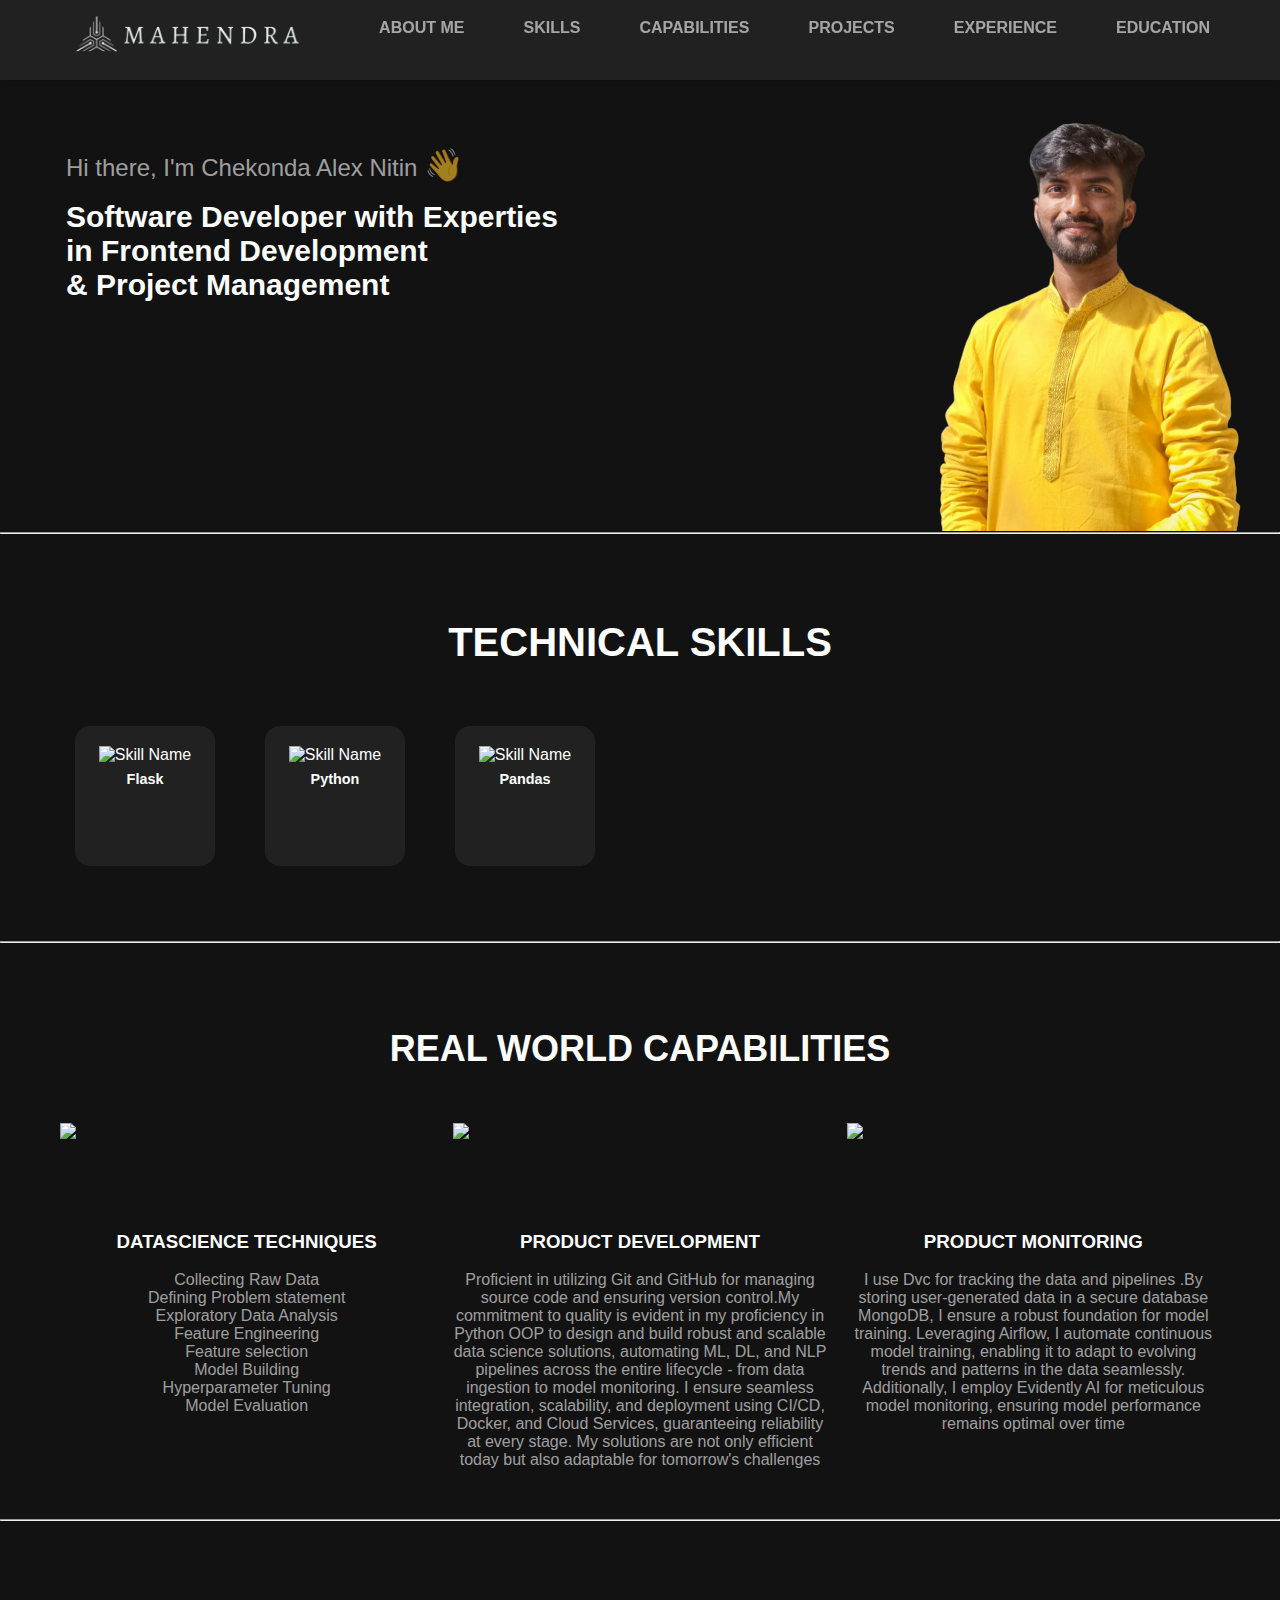
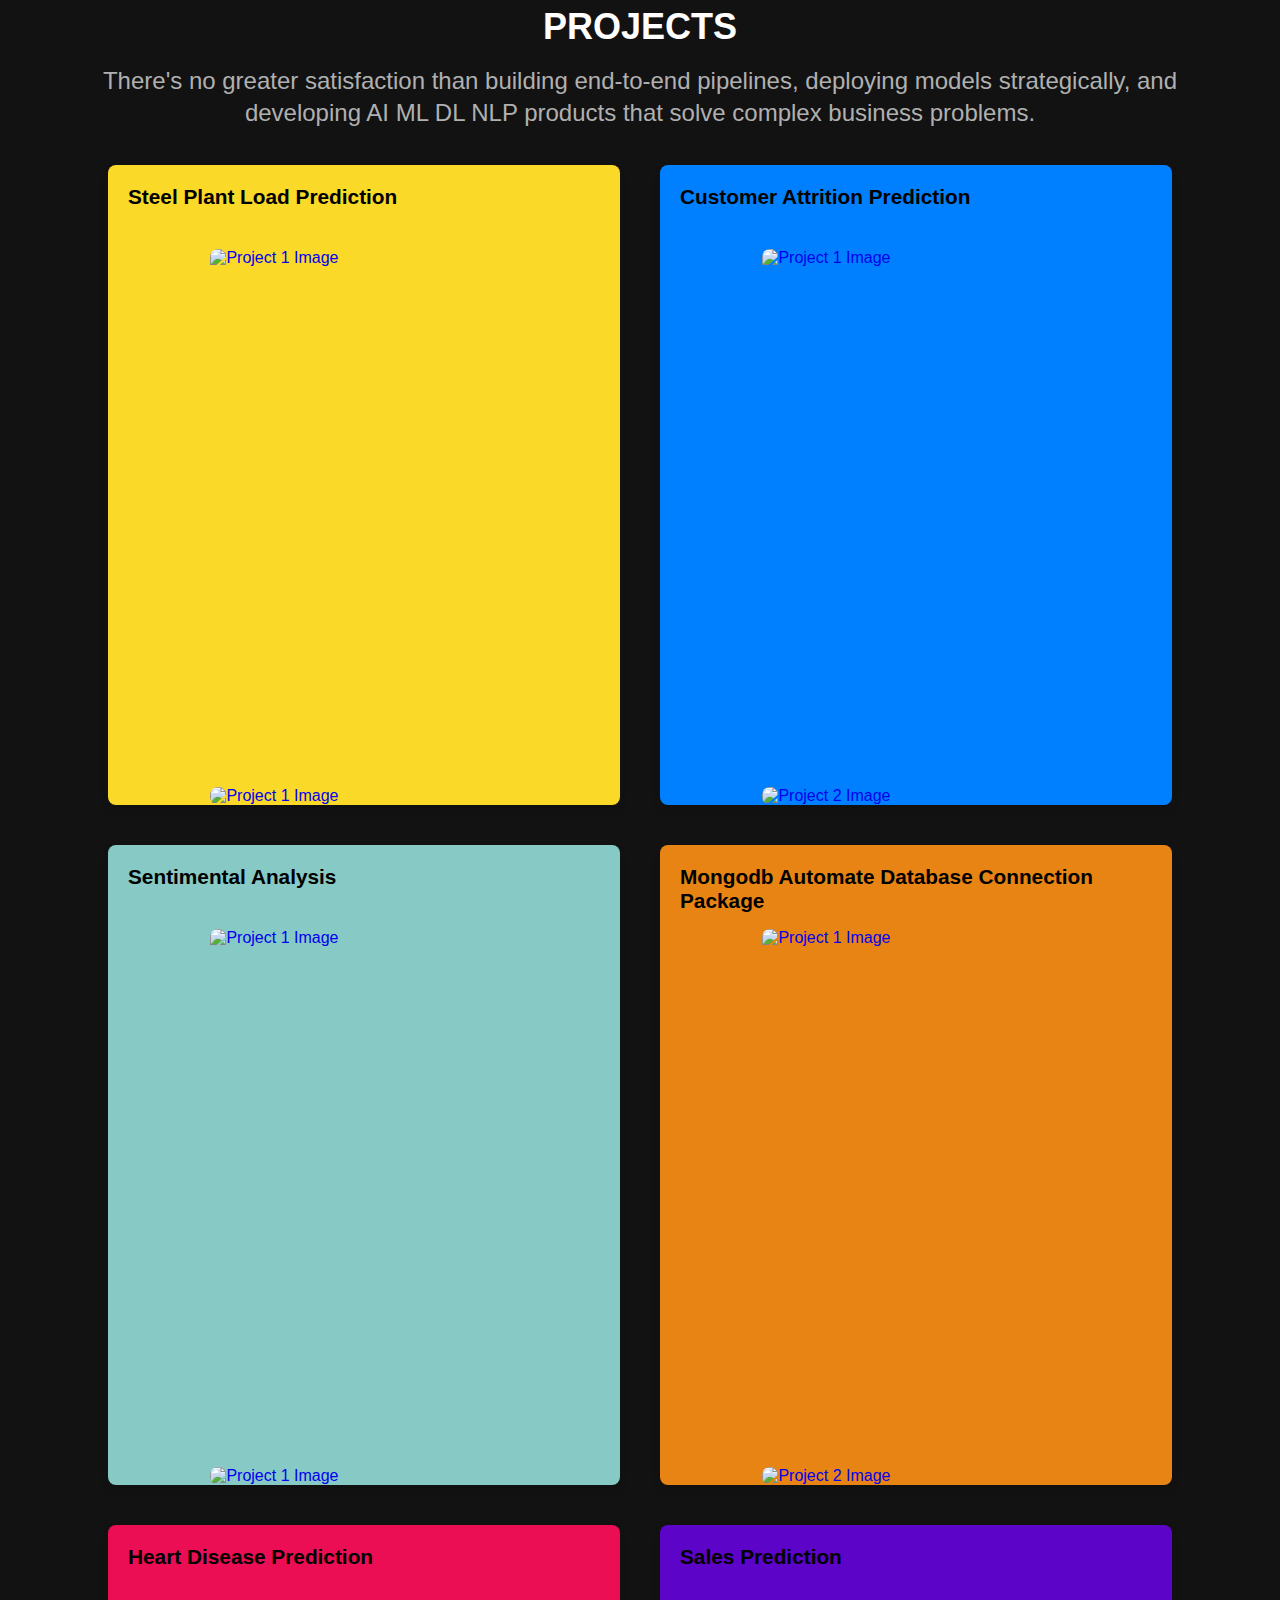
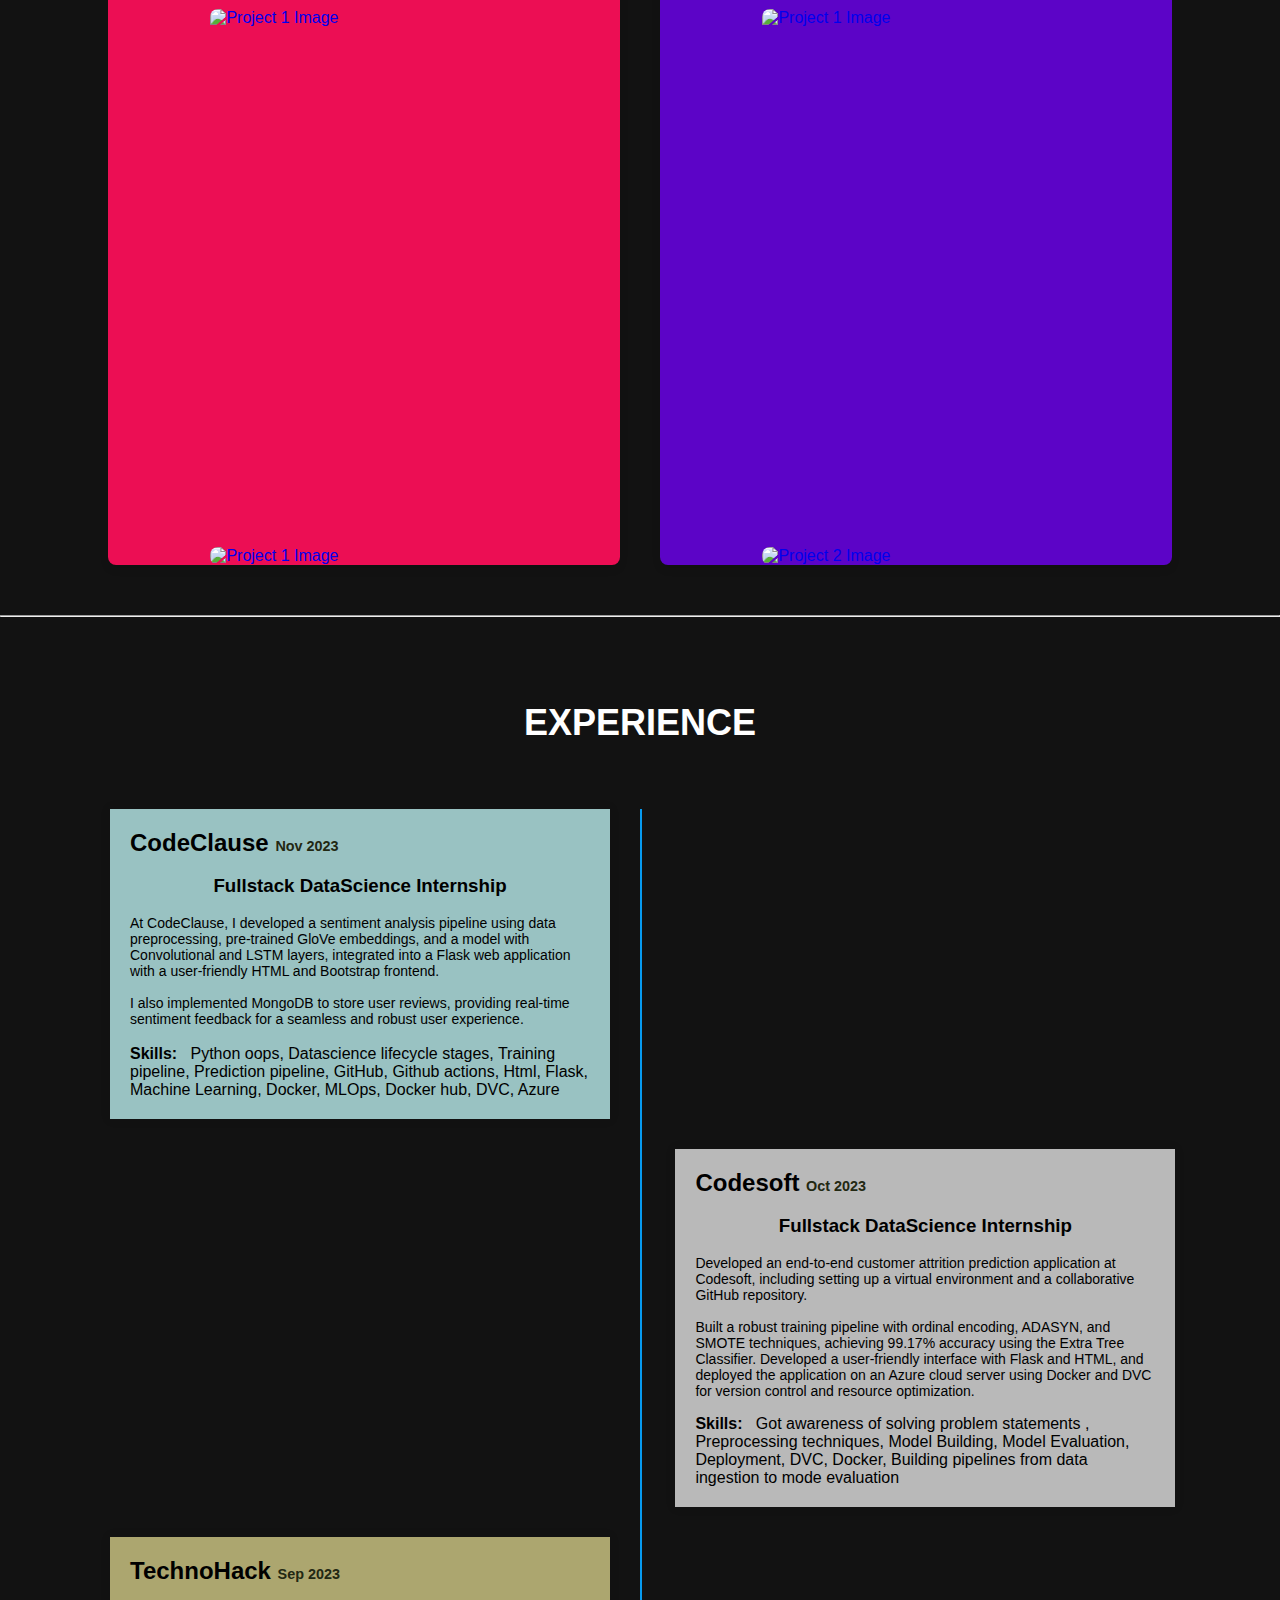
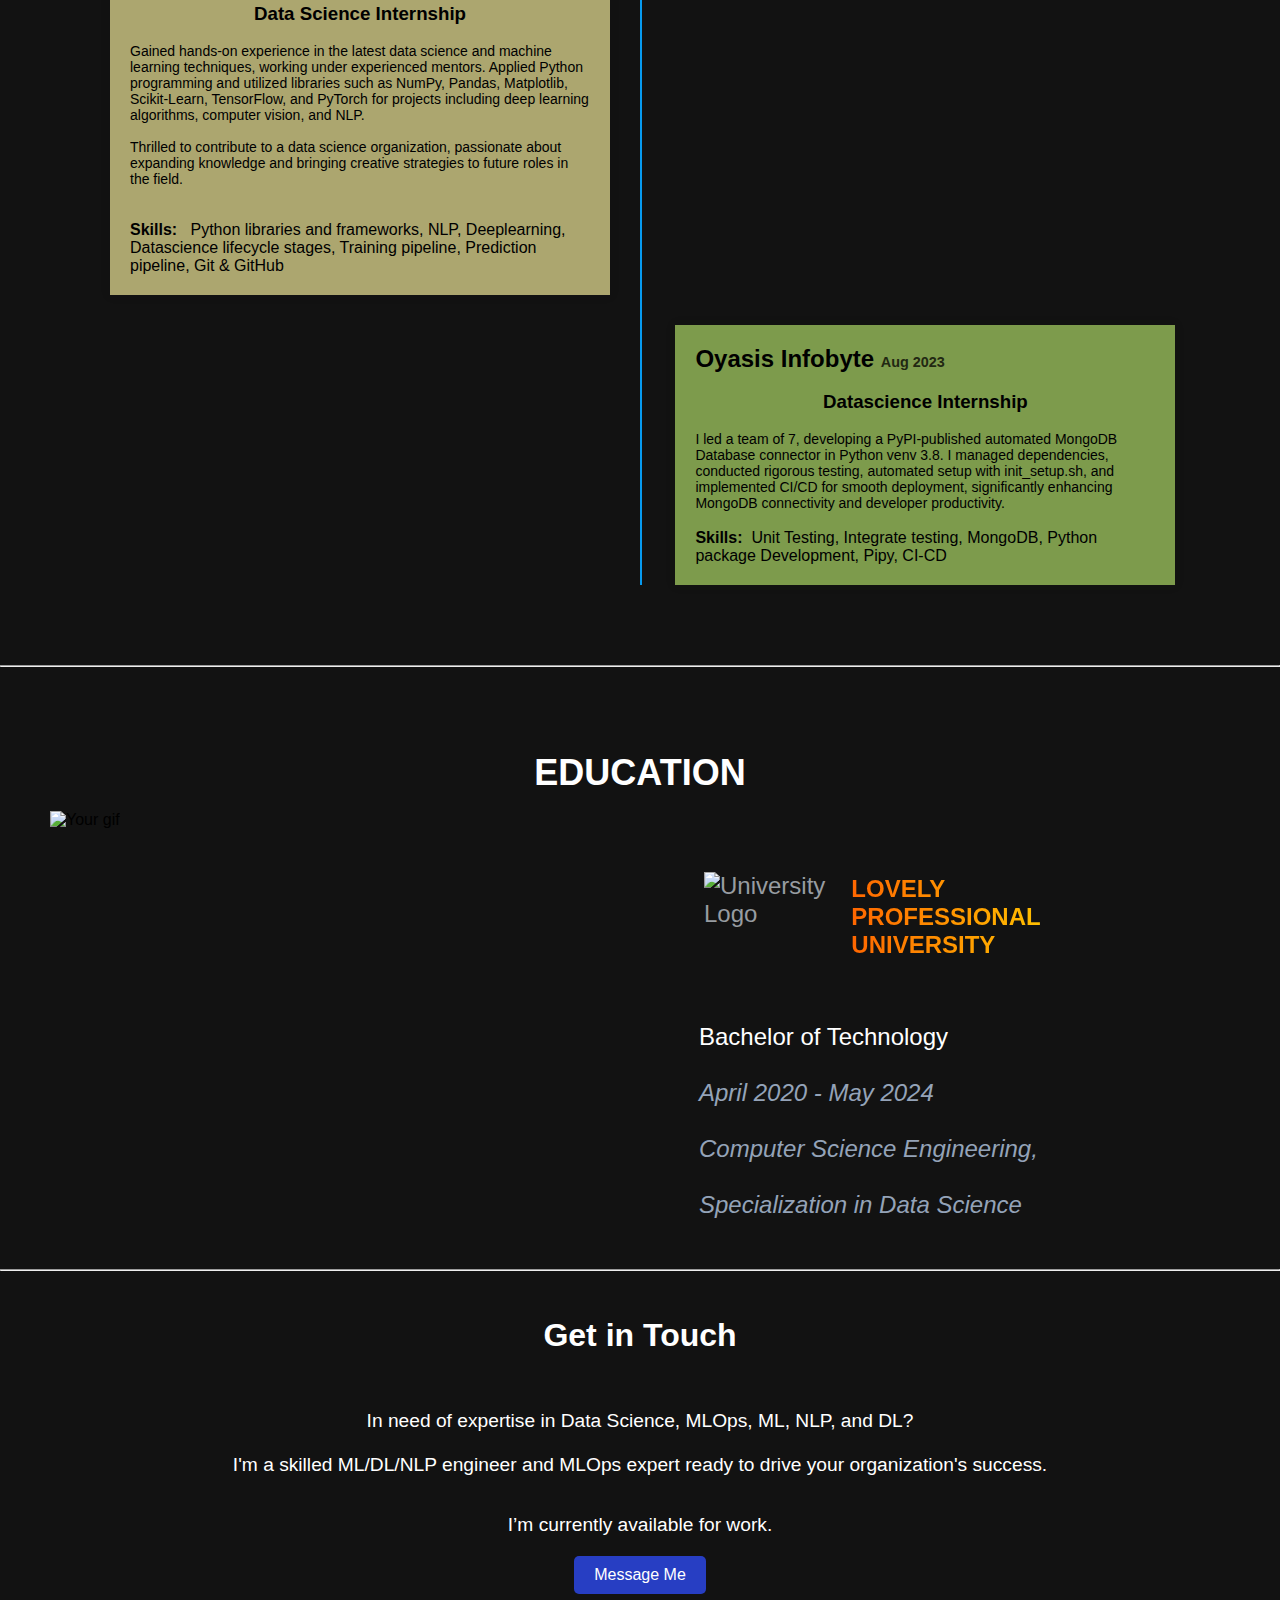
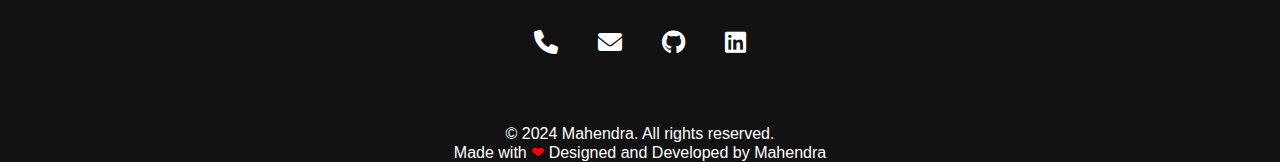
==== commit 0b31e440: "i did some changes in the image of the about" ====
--- a/myproject/index.html
+++ b/myproject/index.html
@@ -51,22 +51,22 @@
             <div class="w-full pb-64 mx-auto md:pb-0 sm:w-11/12 md:ml-0 md:mr-auto md:w-8/12 lg:w-7/12 relative z-20">
                 <p class="  text-lg sm:text-x1 md:text-3x1 text-primarygray mb-4 load-hidden v-scroll-reveal"
                     data-sr-id="0" style="font-size: 1.5rem;">
-                    Hi there, I'm Mahendra <span class="wave">👋</span>
+                    Hi there, I'm Chekonda Alex Nitin <span class="wave">👋</span>
                 </p>
 
 
                 <p id="changing-text"
                     class="leftSection  font-black text-primarydark leading-tight text-3xl md:text-4xl mb-4 load-hidden v-scroll-reveal"
                     data-sr-id="2" style="font-size: 2 rem;">
-                    DataScientist with MLops Expert <br class="inline-block">
-                    &amp; ML/DL/NLP Engineer
+                    Software Developer with Experties <br>in Frontend Development  <br class="inline-block">
+                    &amp; Project Management
                 </p>
 
                 <p id="first-paragraph"
                     class="text-lg sm:text-xl md:text-4xl text-primarygray mb-6 load-hidden v-scroll-reveal"
                     data-sr-id="3">
                     The journey from raw data to impactful solutions is what truly excites me.<br>
-                    A highly dedicated and results-oriented Data Scientist with a passion for <br>solving complex business problems with enthusiasm<br>
+                    A highly dedicated and results-oriented Developer with a passion for <br>solving complex business problems with enthusiasm<br>
                     
                     
                 </p>
@@ -82,7 +82,7 @@
                 </p>
             </div>
             <div class="image-container">
-                <img src="/images/mahi pic 3.png" alt="Ruben Kuipers" class="intro__image ">
+                <img src="/myproject/images/MyPhoto.png" alt="Ruben Kuipers" class="intro__image " >
             </div>
         </div>
     </section>
@@ -104,89 +104,7 @@
             <div class="skill-box">
                 <img src="/images/pandas.png" alt="Skill Name">
                 <h3 class="h3-font">Pandas</h3>
-
-            </div>
-            <div class="skill-box">
-                <img src="/images/numpy.png" alt="Skill Name">
-                <h3 class="h3-font">Numpy</h3>
-
-            </div>
-            <div class="skill-box">
-                <img src="/images/matplotlib.png" alt="Skill Name">
-                <h3 class="h3-font">Matplotlib</h3>
-            </div>
-            <div class="skill-box">
-                <img src="/images/seaborn.png" alt="Skill Name">
-                <h3 class="h3-font">Seaborn</h3>
-            </div>
-            <div class="skill-box">
-                <img src="/images/scikit learn.png" alt="Skill Name">
-                <h3 class="h3-font">Scikit Learn</h3>
-            </div>
-            <div class="skill-box">
-                <img src="/images/tensorflow.png" alt="Skill Name">
-                <h3 class="h3-font">Tensorflow</h3>
-            </div>
-            <div class="skill-box">
-                <img src="/images/keras.png" alt="Skill Name">
-                <h3 class="h3-font">Keras</h3>
-            </div>
-            <div class="skill-box">
-                <img src="/images/postgre sql.png" alt="Skill Name">
-                <h3 class="h3-font">PostgreSQL</h3>
-            </div>
-            <div class="skill-box">
-                <img src="/images/monogdb.png" alt="Skill Name">
-                <h3 class="h3-font">MongoDB</h3>
-            </div>
-            <div class="skill-box">
-                <img src="/images/git.png" alt="Skill Name">
-                <h3 class="h3-font">Git</h3>
-            </div>
-            <div class="skill-box">
-                <img src="/images/github.png" alt="Skill Name">
-                <h3 class="h3-font">Github</h3>
-            </div>
-            <div class="skill-box">
-                <img src="/images/DVC image.png" alt="Skill Name">
-                <h3 class="h3-font">DVC</h3>
-            </div>
-            <div class="skill-box">
-                <img src="/images/mlflow.png" alt="Skill Name">
-                <h3 class="h3-font">MlfLow</h3>
-            </div>
-            <div class="skill-box">
-                <img src="/images/airflow-icon-2048x2048-ptyvisqh.png" alt="Skill Name">
-                <h3 class="h3-font">Airflow</h3>
-            </div>
-            <div class="skill-box">
-                <img src="/images/social.png" alt="Skill Name">
-                <h3 class="h3-font">Docker</h3>
-            </div>
-            <div class="skill-box">
-                <img src="/images/evidently ai.png" alt="Skill Name">
-                <h3 class="h3-font">Evidently AI</h3>
-            </div>
-            <div class="skill-box">
-                <img src="/images/githubactions.png" alt="Skill Name">
-                <h3 class="h3-font">Github Action</h3>
-            </div>
-            <div class="skill-box">
-                <img src="/images/aws.png" alt="Skill Name">
-                <h3 class="h3-font">AWS</h3>
-            </div>
-            <div class="skill-box">
-                <img src="/images/azure.png" alt="Skill Name">
-                <h3 class="h3-font">Azure</h3>
-            </div>
-            <div class="skill-box">
-                <img src="/images/excel.png" alt="Skill Name">
-                <h3 class="h3-font">Excel</h3>
-            </div>
-            <div class="skill-box">
-                <img src="/images/Tableau.png" alt="Skill Name">
-                <h3 class="h3-font">Tableau</h3>
-            </div>
+            </div>         
             <!-- End repeat -->
         </div>
     </section>
--- a/myproject/css/about.css
+++ b/myproject/css/about.css
@@ -51,7 +51,7 @@
 /* Adjust height for small screens */
 @media screen and (max-width: 767px) {
     #about {
-        height: 875px; /* Adjust height for small screens */
+        height: 1205px; /* Adjust height for small screens */
     }
    
 }
@@ -285,7 +285,7 @@
     position: absolute;
     top: -25px;
     right: -110px;
-    max-width: 50%; /* Adjust the width as needed */
+    max-width: 100%; /* Adjust the width as needed */
     /* height: auto; */
     max-height: 595px;
 }
@@ -299,10 +299,10 @@
         max-width: 100%; /* Reset width for smaller screens */
     }
 }
-@media screen and (min-width: 767px) {
+@media screen and (min-width: 850px) {
     .intro__image {
 
-        margin-top: 1rem; /* Adjust margin as needed */
+        margin-top: -5rem; /* Adjust margin as needed */
     }
 }
 @media screen and (min-width: 768px){
@@ -311,7 +311,16 @@
     }
 
 }
-
+@media screen and (min-width: 80px) {
+    .intro__image {
+
+        margin-top: -10rem;
+       max-height: 650px;/* Adjust margin as needed */
+    }
+    #about {
+        height: 400px; /* Adjust height for small screens */
+    }
+}
 *{
     margin:0;
     padding: 0;
